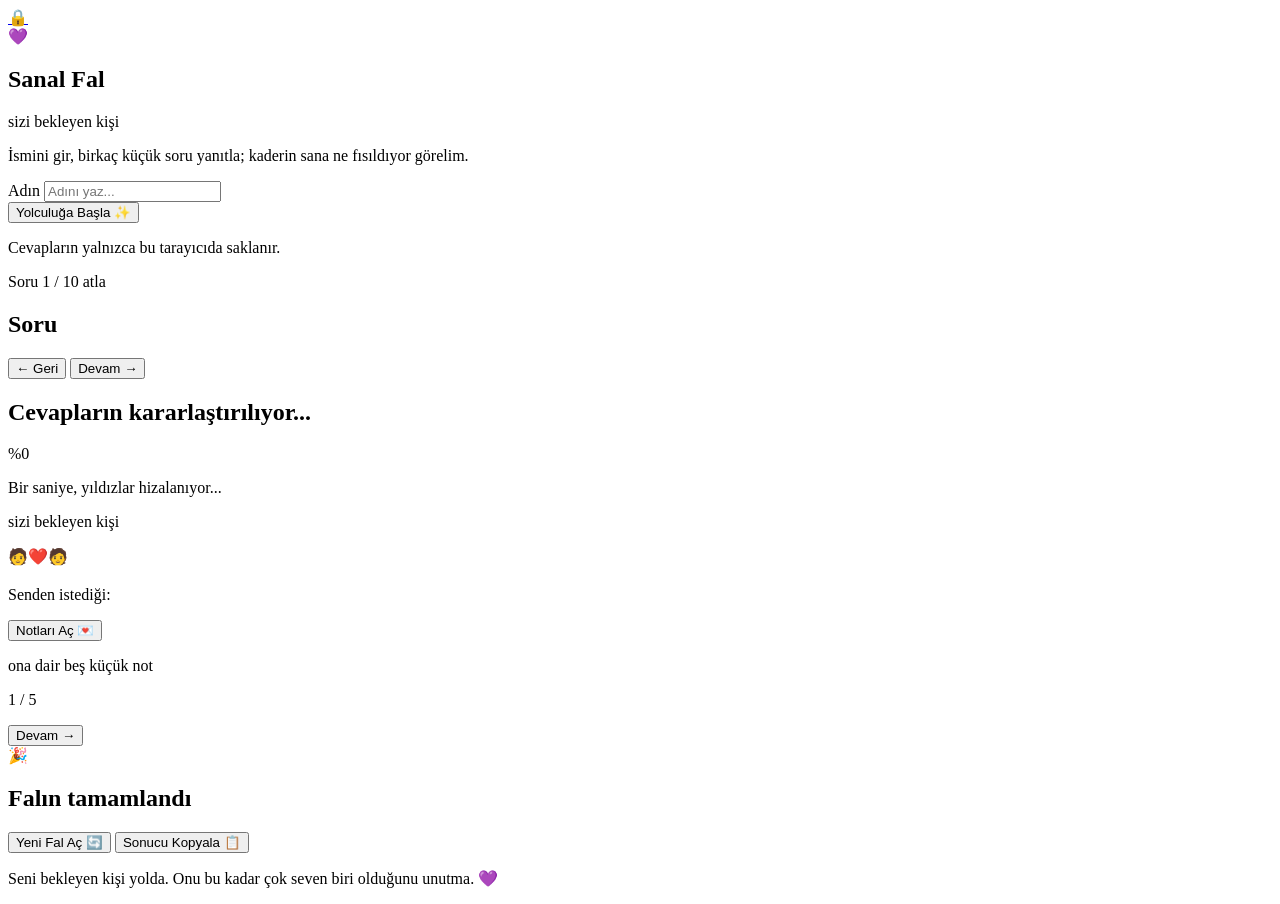
==== index.html @ c3706a5b "Add files via upload" ====
<!DOCTYPE html>
<html lang="tr">
<head>
<meta charset="UTF-8">
<meta name="viewport" content="width=device-width, initial-scale=1.0">
<title>Sanal Fal ✨ Sizi Bekleyen Kişi</title>
<meta name="description" content="Sanal Fal — ismini gir, soruları yanıtla, sizi bekleyen kişiyi keşfet.">
<link rel="preconnect" href="https://fonts.googleapis.com">
<link rel="preconnect" href="https://fonts.gstatic.com" crossorigin>
<link href="https://fonts.googleapis.com/css2?family=Dancing+Script:wght@600;700&family=Playfair+Display:ital,wght@0,500;0,600;0,700;1,500&family=Quicksand:wght@400;500;600;700&display=swap" rel="stylesheet">
<link rel="stylesheet" href="css/style.css">
<link rel="icon" href="data:image/svg+xml,%3Csvg xmlns='http://www.w3.org/2000/svg' viewBox='0 0 100 100'%3E%3Ctext y='.9em' font-size='90'%3E%F0%9F%92%9C%3C/text%3E%3C/svg%3E">
</head>
<body>
  <div class="bg-layer" id="bgLayer"></div>
  <a class="admin-link" href="admin.html" title="Yönetim">🔒</a>

  <main class="app">

    <!-- ============ 1. KARŞILAMA / İSİM ============ -->
    <section class="screen active" id="screen-welcome">
      <div class="card">
        <div class="brand-emoji" id="brandEmoji">💜</div>
        <h1 class="title">Sanal Fal</h1>
        <p class="script-sub">sizi bekleyen kişi</p>
        <p class="lead">İsmini gir, birkaç küçük soru yanıtla; kaderin sana ne fısıldıyor görelim.</p>

        <div class="field">
          <label for="nameInput">Adın</label>
          <input id="nameInput" type="text" autocomplete="off" placeholder="Adını yaz..." maxlength="30">
          <p class="hint" id="nameHint" hidden>Lütfen adını gir 💕</p>
        </div>

        <button class="btn-primary" id="btnStart">Yolculuğa Başla ✨</button>
        <p class="micro">Cevapların yalnızca bu tarayıcıda saklanır.</p>
      </div>
    </section>

    <!-- ============ 2. SORULAR ============ -->
    <section class="screen" id="screen-question">
      <div class="card">
        <div class="progress-row">
          <span class="q-counter" id="qCounter">Soru 1 / 10</span>
          <span class="q-skip" id="qSkip">atla</span>
        </div>
        <div class="progress"><div class="progress-bar" id="progressBar"></div></div>

        <h2 class="q-title" id="qTitle">Soru</h2>
        <div class="q-options" id="qOptions"></div>

        <div class="q-nav">
          <button class="btn-ghost" id="btnBack">← Geri</button>
          <button class="btn-primary" id="btnNext">Devam →</button>
        </div>
      </div>
    </section>

    <!-- ============ 3. ANALİZ ============ -->
    <section class="screen" id="screen-analyzing">
      <div class="card center">
        <div class="orb"><div class="orb-inner"></div></div>
        <h2 class="title sm" id="analizTitle">Cevapların kararlaştırılıyor...</h2>
        <div class="progress slim"><div class="progress-bar" id="analizBar" style="width:0%"></div></div>
        <p class="percent" id="analizPercent">%0</p>
        <p class="lead" id="analizSub">Bir saniye, yıldızlar hizalanıyor...</p>
      </div>
    </section>

    <!-- ============ 4. SİZİ BEKLEYEN KİŞİ ============ -->
    <section class="screen" id="screen-person">
      <div class="card">
        <p class="script-sub center">sizi bekleyen kişi</p>
        <div class="person-silhouette">🧑‍❤️‍🧑</div>
        <h2 class="title sm" id="personName"></h2>
        <p class="person-text" id="personText"></p>
        <p class="person-wants"><span class="label">Senden istediği:</span> <span id="personWants"></span></p>
        <button class="btn-primary" id="btnToNotes">Notları Aç 💌</button>
      </div>
    </section>

    <!-- ============ 5. KISA NOTLAR ============ -->
    <section class="screen" id="screen-notes">
      <div class="card center">
        <p class="script-sub">ona dair beş küçük not</p>
        <div class="note-stage" id="noteStage">
          <div class="note-num" id="noteNum">1 / 5</div>
          <p class="note-text" id="noteText"></p>
        </div>
        <div class="dots" id="noteDots"></div>
        <button class="btn-primary" id="btnNextNote">Devam →</button>
      </div>
    </section>

    <!-- ============ 6. BİTİŞ ============ -->
    <section class="screen" id="screen-end">
      <div class="card center">
        <div class="confetti">🎉</div>
        <h2 class="title">Falın tamamlandı</h2>
        <p class="lead" id="endText"></p>
        <div class="end-actions">
          <button class="btn-primary" id="btnRestart">Yeni Fal Aç 🔄</button>
          <button class="btn-ghost" id="btnShare">Sonucu Kopyala 📋</button>
        </div>
        <p class="micro">Seni bekleyen kişi yolda. Onu bu kadar çok seven biri olduğunu unutma. 💜</p>
      </div>
    </section>

  </main>

  <script src="js/app.js"></script>
</body>
</html>
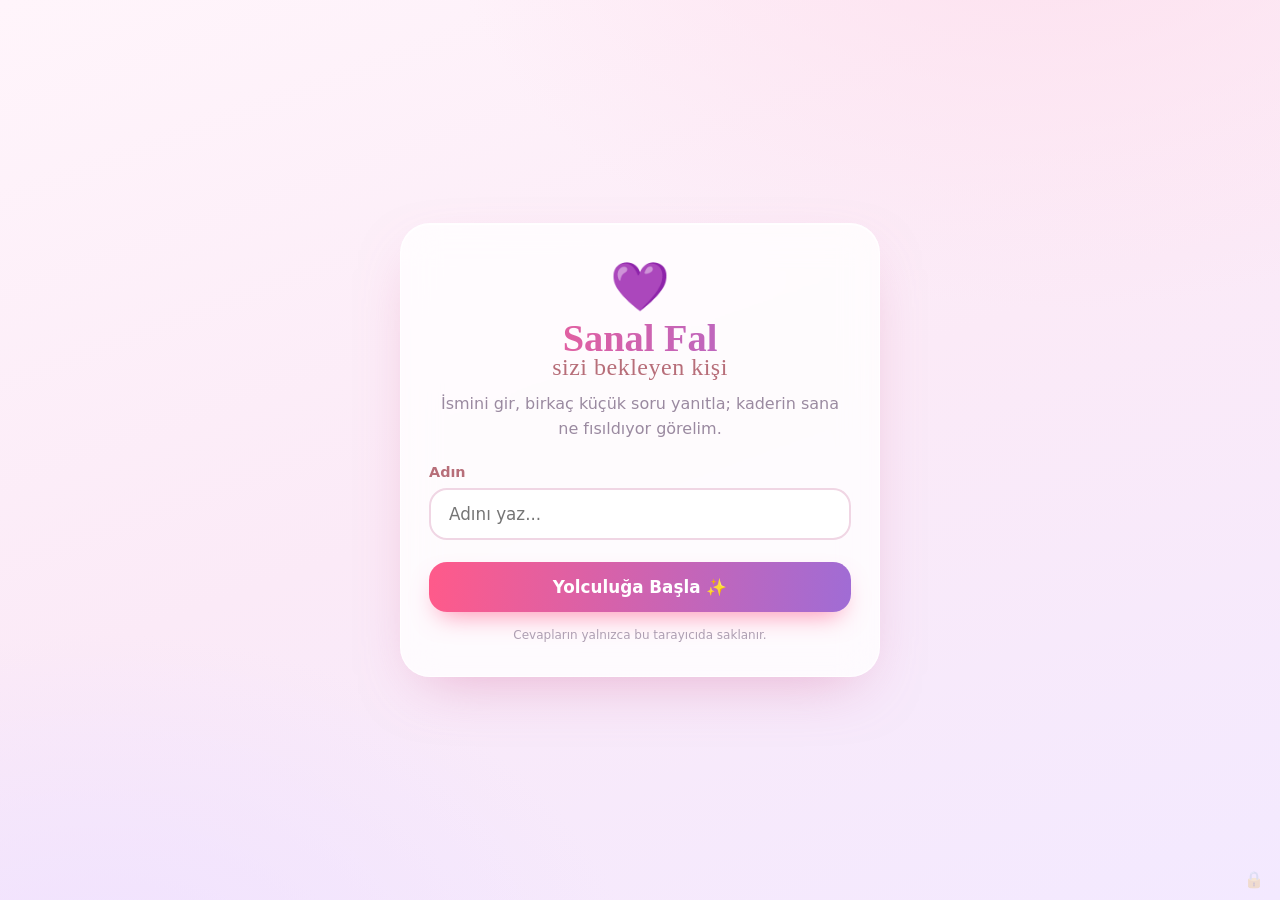
==== commit f6f007eb: "Fix stylesheet link path in index.html" ====
--- a/index.html
+++ b/index.html
@@ -8,7 +8,7 @@
 <link rel="preconnect" href="https://fonts.googleapis.com">
 <link rel="preconnect" href="https://fonts.gstatic.com" crossorigin>
 <link href="https://fonts.googleapis.com/css2?family=Dancing+Script:wght@600;700&family=Playfair+Display:ital,wght@0,500;0,600;0,700;1,500&family=Quicksand:wght@400;500;600;700&display=swap" rel="stylesheet">
-<link rel="stylesheet" href="css/style.css">
+<link rel="stylesheet" href="style.css">
 <link rel="icon" href="data:image/svg+xml,%3Csvg xmlns='http://www.w3.org/2000/svg' viewBox='0 0 100 100'%3E%3Ctext y='.9em' font-size='90'%3E%F0%9F%92%9C%3C/text%3E%3C/svg%3E">
 </head>
 <body>
--- a/style.css
+++ b/style.css
@@ -0,0 +1,213 @@
+/* ===== Sanal Fal — Renk & Tipografi ===== */
+:root{
+  --pink:#ff7aa2;
+  --pink-deep:#ff5a8a;
+  --rose:#b76e79;
+  --lav:#a06cd5;
+  --lav-soft:#c8a2c8;
+  --cream:#fff7fb;
+  --ink:#4a3a4a;
+  --muted:#9a8aa0;
+  --card:rgba(255,255,255,.78);
+  --shadow:0 22px 60px -24px rgba(214,108,158,.5);
+}
+
+*{box-sizing:border-box;margin:0;padding:0}
+html,body{height:100%}
+body{
+  font-family:'Quicksand',system-ui,sans-serif;
+  color:var(--ink);
+  background:
+    radial-gradient(1100px 760px at 82% -12%, #fde0ee 0%, transparent 55%),
+    radial-gradient(980px 680px at 8% 112%, #efe1ff 0%, transparent 55%),
+    linear-gradient(160deg,#fff5fb 0%,#fbeaf7 50%,#f3e9ff 100%);
+  background-attachment:fixed;
+  min-height:100vh;
+  display:flex;
+  align-items:center;
+  justify-content:center;
+  padding:20px;
+  overflow-x:hidden;
+}
+
+/* Arka plan: yumuşak parlayan küreler (bokeh) */
+.bg-layer{position:fixed;inset:0;z-index:0;pointer-events:none;overflow:hidden}
+.bg-orb{
+  position:absolute;bottom:-120px;border-radius:50%;
+  background:radial-gradient(circle at 35% 35%, rgba(255,255,255,.95), rgba(255,160,196,.55) 42%, rgba(176,120,220,.28) 68%, transparent 74%);
+  filter:blur(6px);
+  opacity:0;
+  animation:drift linear infinite;
+}
+@keyframes drift{
+  0%{transform:translate(0,0) scale(.9);opacity:0}
+  12%{opacity:.5}
+  85%{opacity:.4}
+  100%{transform:translate(22px,-115vh) scale(1.18);opacity:0}
+}
+
+.app{position:relative;z-index:1;width:100%;max-width:480px}
+
+/* ===== Kart & Ekranlar ===== */
+.screen{display:none;animation:fade .55s ease}
+.screen.active{display:block}
+@keyframes fade{from{opacity:0;transform:translateY(14px)}to{opacity:1;transform:none}}
+
+.card{
+  background:var(--card);
+  backdrop-filter:blur(18px);
+  -webkit-backdrop-filter:blur(18px);
+  border:1px solid rgba(255,255,255,.7);
+  border-radius:30px;
+  padding:34px 28px;
+  box-shadow:var(--shadow), inset 0 1px 0 rgba(255,255,255,.8);
+  text-align:center;
+}
+.card.center{display:flex;flex-direction:column;align-items:center;gap:14px}
+
+/* ===== Tipografi ===== */
+.title{
+  font-family:'Playfair Display',serif;
+  font-weight:700;
+  font-size:2.4rem;
+  line-height:1.1;
+  background:linear-gradient(95deg,var(--pink-deep),var(--lav));
+  -webkit-background-clip:text;background-clip:text;color:transparent;
+}
+.title.sm{font-size:1.7rem}
+.script-sub{
+  font-family:'Dancing Script',cursive;
+  color:var(--rose);
+  font-size:1.5rem;
+  margin-top:-6px;
+  letter-spacing:.5px;
+}
+.center{text-align:center}
+.lead{color:var(--muted);font-size:1rem;line-height:1.6;margin-top:10px}
+.micro{color:var(--muted);font-size:.75rem;margin-top:16px;opacity:.8}
+.hint{color:var(--pink-deep);font-size:.85rem;margin-top:6px;font-weight:600}
+.brand-emoji{font-size:3rem;margin-bottom:2px;animation:beat 2.2s ease infinite}
+@keyframes beat{0%,100%{transform:scale(1)}10%{transform:scale(1.18)}}
+
+/* ===== Form ===== */
+.field{margin-top:22px;text-align:left}
+.field label{display:block;font-weight:600;font-size:.9rem;margin-bottom:8px;color:var(--rose)}
+.field input{
+  width:100%;padding:14px 18px;border:2px solid #f0d6e4;border-radius:18px;
+  font-family:inherit;font-size:1.05rem;color:var(--ink);background:#fff;outline:none;
+  transition:.2s;
+}
+.field input:focus{border-color:var(--pink);box-shadow:0 0 0 4px rgba(255,122,162,.18)}
+
+/* ===== Butonlar ===== */
+.btn-primary{
+  margin-top:22px;width:100%;
+  padding:15px 22px;border:none;border-radius:18px;cursor:pointer;
+  font-family:inherit;font-weight:700;font-size:1.05rem;color:#fff;
+  background:linear-gradient(95deg,var(--pink-deep),var(--lav));
+  box-shadow:0 12px 26px -10px rgba(255,90,138,.7);
+  transition:transform .18s,box-shadow .18s,filter .18s;
+}
+.btn-primary:hover{transform:translateY(-2px);filter:brightness(1.05);box-shadow:0 18px 32px -12px rgba(255,90,138,.8)}
+.btn-primary:active{transform:translateY(0)}
+.btn-ghost{
+  background:transparent;border:2px solid #f0d6e4;color:var(--rose);
+  padding:12px 20px;border-radius:16px;cursor:pointer;font-family:inherit;font-weight:600;font-size:.95rem;
+  transition:.18s;
+}
+.btn-ghost:hover{background:#fff0f6;border-color:var(--pink)}
+
+/* ===== Sorular ===== */
+.progress-row{display:flex;justify-content:space-between;align-items:center;margin-bottom:10px}
+.q-counter{font-weight:700;color:var(--rose);font-size:.9rem}
+.q-skip{font-size:.8rem;color:var(--muted);cursor:pointer;text-decoration:underline}
+.progress{height:9px;background:#f3dde8;border-radius:99px;overflow:hidden}
+.progress.slim{height:7px;width:100%;max-width:300px;margin-top:6px}
+.progress-bar{height:100%;width:0%;border-radius:99px;background:linear-gradient(90deg,var(--pink-deep),var(--lav));transition:width .4s ease}
+
+.q-title{font-family:'Playfair Display',serif;font-size:1.45rem;margin:20px 0 14px;color:var(--ink)}
+.q-options{display:flex;flex-direction:column;gap:10px;text-align:left}
+.q-options button{
+  padding:14px 18px;border:2px solid #f0d6e4;background:#fff;border-radius:18px;cursor:pointer;
+  font-family:inherit;font-size:1rem;color:var(--ink);text-align:left;transition:.18s;
+}
+.q-options button:hover{border-color:var(--pink);background:#fff5fa;transform:translateX(3px)}
+.q-options button.sel{border-color:var(--pink-deep);background:linear-gradient(95deg,#fff0f6,#f6e7ff);color:var(--pink-deep);font-weight:600}
+
+.q-nav{display:flex;justify-content:space-between;margin-top:22px;gap:12px}
+.q-nav .btn-primary,.q-nav .btn-ghost{margin-top:0;width:auto;flex:1}
+
+/* ===== Analiz ===== */
+.orb{
+  width:120px;height:120px;border-radius:50%;margin:6px auto 14px;
+  background:radial-gradient(circle at 35% 30%,#fff,#ffd9e8 40%,#e3c6f5 70%,#c79be8);
+  display:flex;align-items:center;justify-content:center;
+  box-shadow:0 0 0 8px rgba(255,122,162,.12),0 0 40px rgba(160,108,213,.4);
+  animation:spin 3.5s linear infinite,glow 2s ease-in-out infinite alternate;
+}
+.orb-inner{width:46px;height:46px;border-radius:50%;background:radial-gradient(circle,#fff,#ffb7d2);box-shadow:0 0 18px #fff inset;animation:beat 1.6s ease infinite}
+@keyframes spin{to{transform:rotate(360deg)}}
+@keyframes glow{to{box-shadow:0 0 0 14px rgba(255,122,162,.06),0 0 60px rgba(160,108,213,.55)}}
+.percent{font-family:'Playfair Display',serif;font-size:1.2rem;color:var(--rose);font-weight:600}
+
+/* ===== Sizi bekleyen kişi ===== */
+.person-silhouette{font-size:4rem;margin:4px 0}
+.person-text{font-size:1.05rem;line-height:1.7;color:var(--ink);margin:14px 0;text-align:left;background:#fff5fa;padding:16px 18px;border-radius:18px;border:1px solid #f3dde8}
+.person-wants{font-size:.98rem;color:var(--muted);margin-bottom:4px}
+.person-wants .label{color:var(--rose);font-weight:700}
+
+/* ===== Notlar ===== */
+.note-stage{min-height:140px;display:flex;flex-direction:column;justify-content:center;align-items:center;gap:10px;margin:8px 0}
+.note-num{font-family:'Playfair Display',serif;color:var(--rose);font-weight:600}
+.note-text{font-family:'Dancing Script',cursive;font-size:1.85rem;line-height:1.35;color:var(--ink);max-width:320px}
+.note-text.in{animation:noteIn .6s cubic-bezier(.2,.9,.3,1.2)}
+@keyframes noteIn{from{opacity:0;transform:translateY(20px) scale(.94)}to{opacity:1;transform:none}}
+.dots{display:flex;gap:9px;margin:6px 0 4px}
+.dots i{width:9px;height:9px;border-radius:50%;background:#f0d6e4;transition:.25s}
+.dots i.on{background:linear-gradient(95deg,var(--pink-deep),var(--lav));transform:scale(1.25)}
+
+/* ===== Bitiş ===== */
+.confetti{font-size:3rem}
+.end-actions{display:flex;flex-direction:column;gap:10px;width:100%;margin-top:8px}
+.end-actions .btn-primary{margin-top:0}
+
+/* ===== Admin ===== */
+.admin-wrap{max-width:900px}
+table{width:100%;border-collapse:collapse;font-size:.86rem}
+thead th{position:sticky;top:0;background:#fff;color:var(--rose);font-weight:700;text-align:left;padding:12px;border-bottom:2px solid #f0d6e4;white-space:nowrap}
+tbody td{padding:11px 12px;border-bottom:1px solid #f6e7ff;text-align:left;vertical-align:top}
+tbody tr:hover{background:#fff5fa}
+.no-data{text-align:center;padding:40px;color:var(--muted)}
+.admin-top{display:flex;justify-content:space-between;align-items:center;flex-wrap:wrap;gap:12px;margin-bottom:16px}
+.chip{display:inline-block;background:#f6e7ff;color:var(--lav);font-weight:700;padding:6px 14px;border-radius:99px;font-size:.85rem}
+.table-scroll{overflow:auto;border-radius:18px;background:#fff;border:1px solid #f0d6e4;max-height:65vh}
+input.pw{margin-top:8px}
+.top-bar{position:fixed;top:14px;right:18px;z-index:2}
+.link-soft{color:var(--muted);font-size:.78rem;text-decoration:none}
+.link-soft:hover{color:var(--rose)}
+
+/* Gizli admin köşe linki */
+.admin-link{
+  position:fixed;bottom:12px;right:16px;z-index:6;
+  font-size:1rem;line-height:1;color:var(--rose);opacity:.2;
+  text-decoration:none;cursor:pointer;user-select:none;
+  transition:opacity .2s,transform .2s;
+}
+.admin-link:hover{opacity:.75;transform:scale(1.12)}
+
+/* ===== Admin sekmeleri & textarea ===== */
+.tabs{display:flex;gap:8px;margin:14px 0 4px;border-bottom:2px solid #f0d6e4}
+.tab{background:none;border:none;cursor:pointer;font-family:inherit;font-weight:700;font-size:.95rem;color:var(--muted);padding:10px 18px;border-bottom:3px solid transparent;margin-bottom:-2px;transition:.2s}
+.tab:hover{color:var(--rose)}
+.tab.active{color:var(--pink-deep);border-bottom-color:var(--pink-deep)}
+.tab-pane{display:none;padding-top:10px}
+.tab-pane.active{display:block;animation:fade .35s ease}
+textarea{width:100%;padding:12px 14px;border:2px solid #f0d6e4;border-radius:16px;font-family:inherit;font-size:.95rem;color:var(--ink);background:#fff;outline:none;resize:vertical;margin-top:6px;transition:.2s}
+textarea:focus{border-color:var(--pink);box-shadow:0 0 0 4px rgba(255,122,162,.15)}
+.field textarea+textarea{margin-top:8px}
+
+@media(max-width:560px){
+  .title{font-size:2rem}
+  .card{padding:26px 20px}
+  .note-text{font-size:1.6rem}
+}
